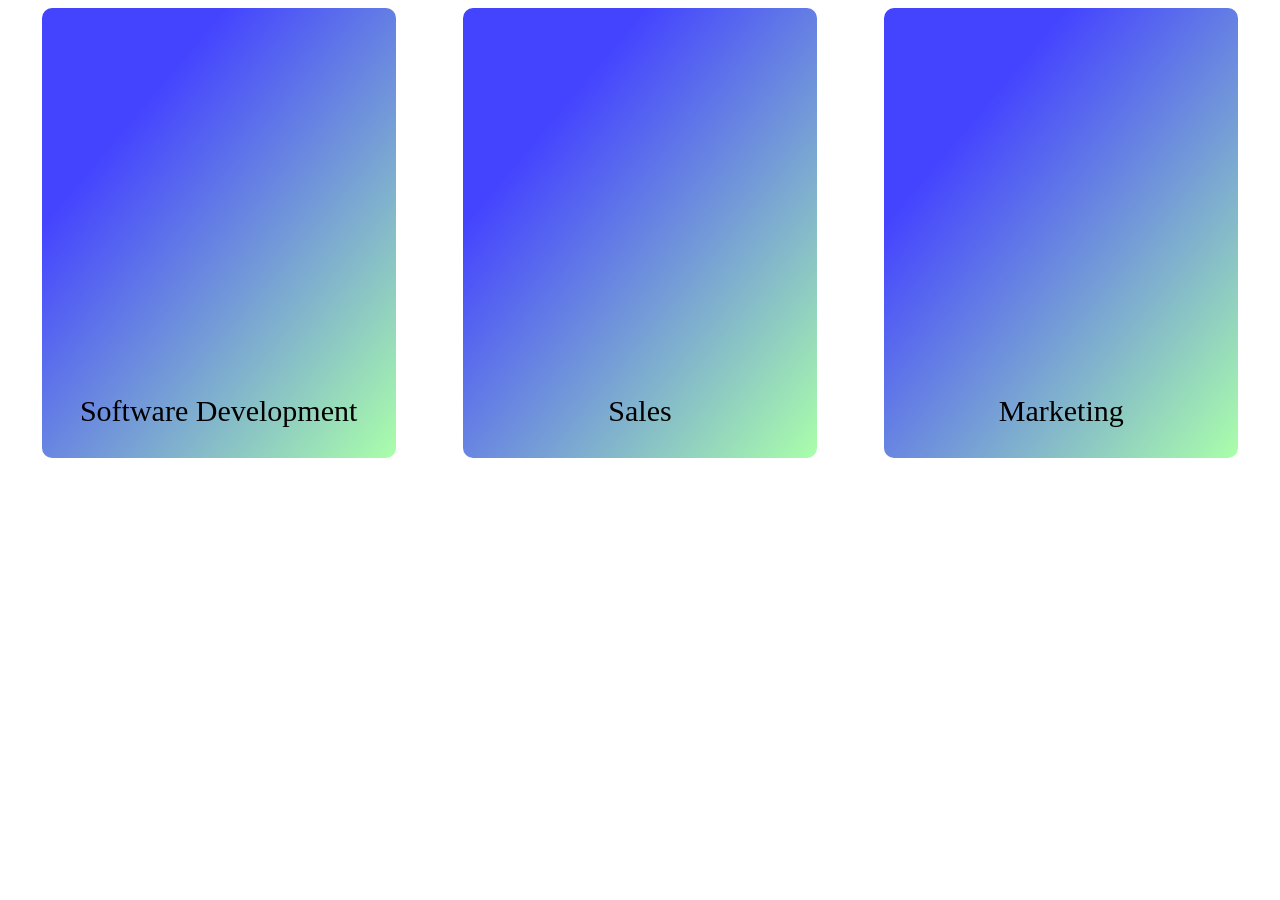
==== cards.html @ 1285dbfa "cards added" ====
<!doctype html>
<style>
#card{width:28%;height:450px;border-radius:10px;transition:1s;}
#card-front{border-radius:10px;background:linear-gradient(130deg,#00fb 25%,#0f05);display:flex;width:100%;height:100%;flex-direction:column;justify-content:flex-end;align-items:center;}
#card-front p{font-size:30px;color:black;opacity:0;animation:zoom 2s;animation-fill-mode:both;}

#card-back{overflow:hidden;border-radius:10px;opacity:1;width:100%;height:100%;border:1px solid #aaa;}
#card-back img{width:100%;height:50%;border-radius:10px 10px 0px 0px;opacity:0;animation:zoom 2s;animation-fill-mode:both;}
#card-content{display:flex;flex-direction:column;justify-content:space-around;width:94%;height:45%;margin:0% 3% 0% 3%;}
#card-back #card-content p:nth-child(1){font-size:30px;color:black;opacity:0;animation:zoom 2s;animation-fill-mode:both;}
#card-back #card-content p:nth-child(2){opacity:0;animation:zoom 2s;margin-top:-5%;animation-fill-mode:both;font-size:17px;line-height:25px;text-indent:10%;}
#card-back #card-content a{transition:1s;text-decoration:none;opacity:0;animation:zoom 2s;animation-fill-mode:both;}

#card-back a:hover{margin-left:2%;transition:1s;}

@keyframes zoom{from{opacity:0;} to{opacity:1;}}
@keyframes widthAnim{from{width:0%;} to{width:95%;}}

#card-back{display:none;}
#card:hover{transform:rotateY(180deg);transition:1s;}
#card:hover #card-front{display:none;}
#card:hover #card-back{display:block;transform:rotateY(-180deg);}
</style>
<div style="display:flex;justify-content:space-around;">

<div id="card">
<div id="card-front">
<div id="text-front">
<p>Software Development</p>
</div>
</div>
<div id="card-back">
<img src="images/work_app.jpeg"/>
<div id="card-content">
<p>Software Development</p>
<p>We encourage you to build what you want to build,with technologies you love.We work on a lot of tools and projects.Here you enjoy your internship.</p>
<a href="#">click here to apply >></a>
</div>
</div>
</div>

<div id="card">
<div id="card-front">
<div id="text-front">
<p>Sales</p>
</div>
</div>
<div id="card-back">
<img src="images/work3.jpeg"/>
<div id="card-content">
<p>Sales</p>
<p>We encourage you to build what you want to build,with technologies you love.We work on a lot of tools and projects.Here you enjoy your internship.</p>
<a href="#">click here to apply >></a>
</div>
</div>
</div>

<div id="card">
<div id="card-front">
<div id="text-front">
<p>Marketing</p>
</div>
</div>
<div id="card-back">
<img src="images/work_support.jpeg"/>
<div id="card-content">
<p>Marketing</p>
<p>We encourage you to build what you want to build,with technologies you love.We work on a lot of tools and projects.Here you enjoy your internship.</p>
<a href="#">click here to apply >></a>
</div>
</div>
</div>

</div>
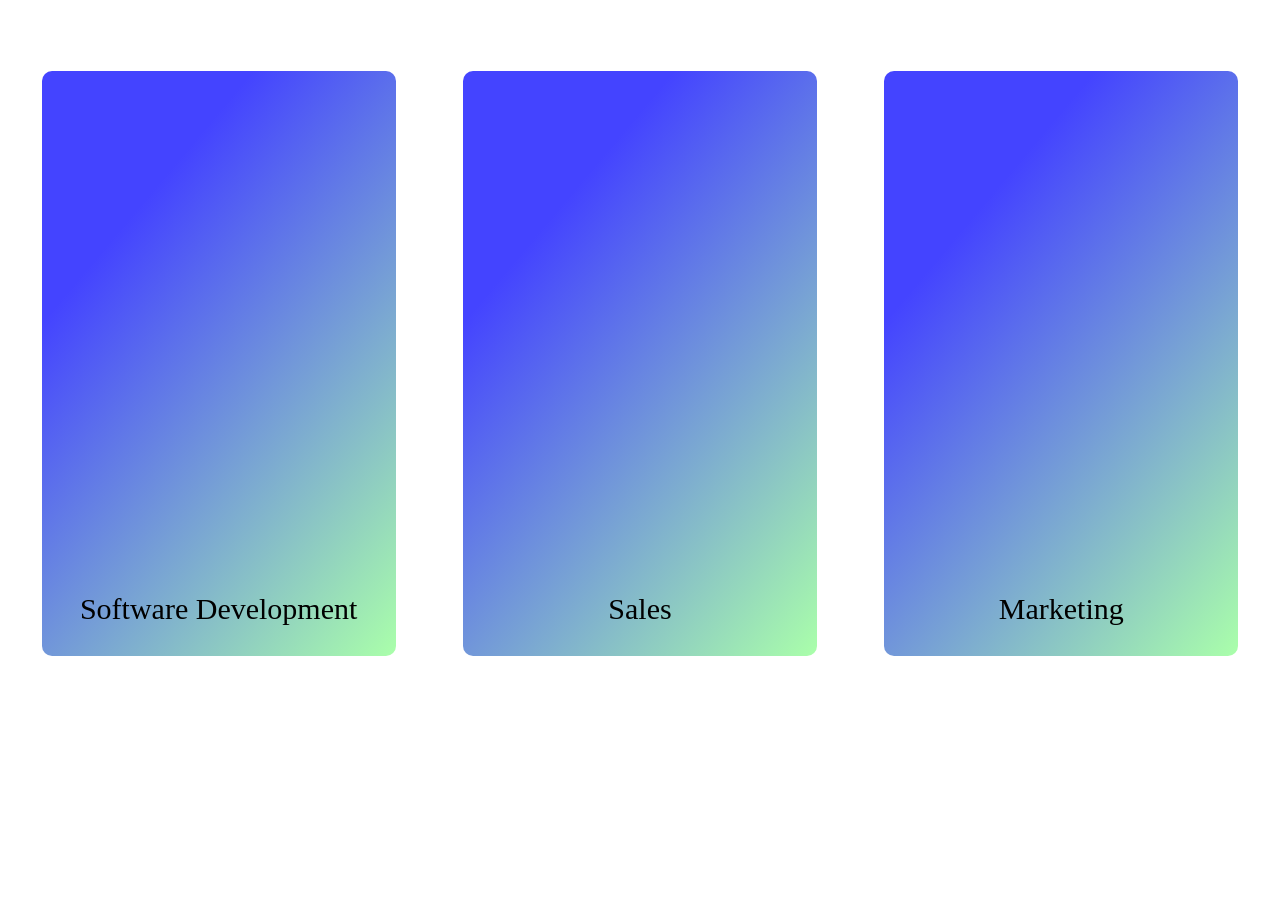
==== commit 7e3efbcf: "cards added" ====
--- a/cards.html
+++ b/cards.html
@@ -1,12 +1,13 @@
 <!doctype html>
 <style>
-#card{width:28%;height:450px;border-radius:10px;transition:1s;}
+body,html{height:100%;}
+#card{width:28%;height:65%;margin-top:5%;border-radius:10px;transition:1s;}
 #card-front{border-radius:10px;background:linear-gradient(130deg,#00fb 25%,#0f05);display:flex;width:100%;height:100%;flex-direction:column;justify-content:flex-end;align-items:center;}
 #card-front p{font-size:30px;color:black;opacity:0;animation:zoom 2s;animation-fill-mode:both;}
 
 #card-back{overflow:hidden;border-radius:10px;opacity:1;width:100%;height:100%;border:1px solid #aaa;}
 #card-back img{width:100%;height:50%;border-radius:10px 10px 0px 0px;opacity:0;animation:zoom 2s;animation-fill-mode:both;}
-#card-content{display:flex;flex-direction:column;justify-content:space-around;width:94%;height:45%;margin:0% 3% 0% 3%;}
+#card-content{display:flex;flex-direction:column;justify-content:space-around;width:94%;height:40%;margin:0% 3% 3% 3%;}
 #card-back #card-content p:nth-child(1){font-size:30px;color:black;opacity:0;animation:zoom 2s;animation-fill-mode:both;}
 #card-back #card-content p:nth-child(2){opacity:0;animation:zoom 2s;margin-top:-5%;animation-fill-mode:both;font-size:17px;line-height:25px;text-indent:10%;}
 #card-back #card-content a{transition:1s;text-decoration:none;opacity:0;animation:zoom 2s;animation-fill-mode:both;}
@@ -20,8 +21,14 @@
 #card:hover{transform:rotateY(180deg);transition:1s;}
 #card:hover #card-front{display:none;}
 #card:hover #card-back{display:block;transform:rotateY(-180deg);}
+
+@media only screen and (min-width:1500px){
+#card{height:50%;width:25%;}
+#card-content{height:43%;}
+}
 </style>
-<div style="display:flex;justify-content:space-around;">
+
+<div style="height:100%;display:flex;justify-content:space-around;">
 
 <div id="card">
 <div id="card-front">
